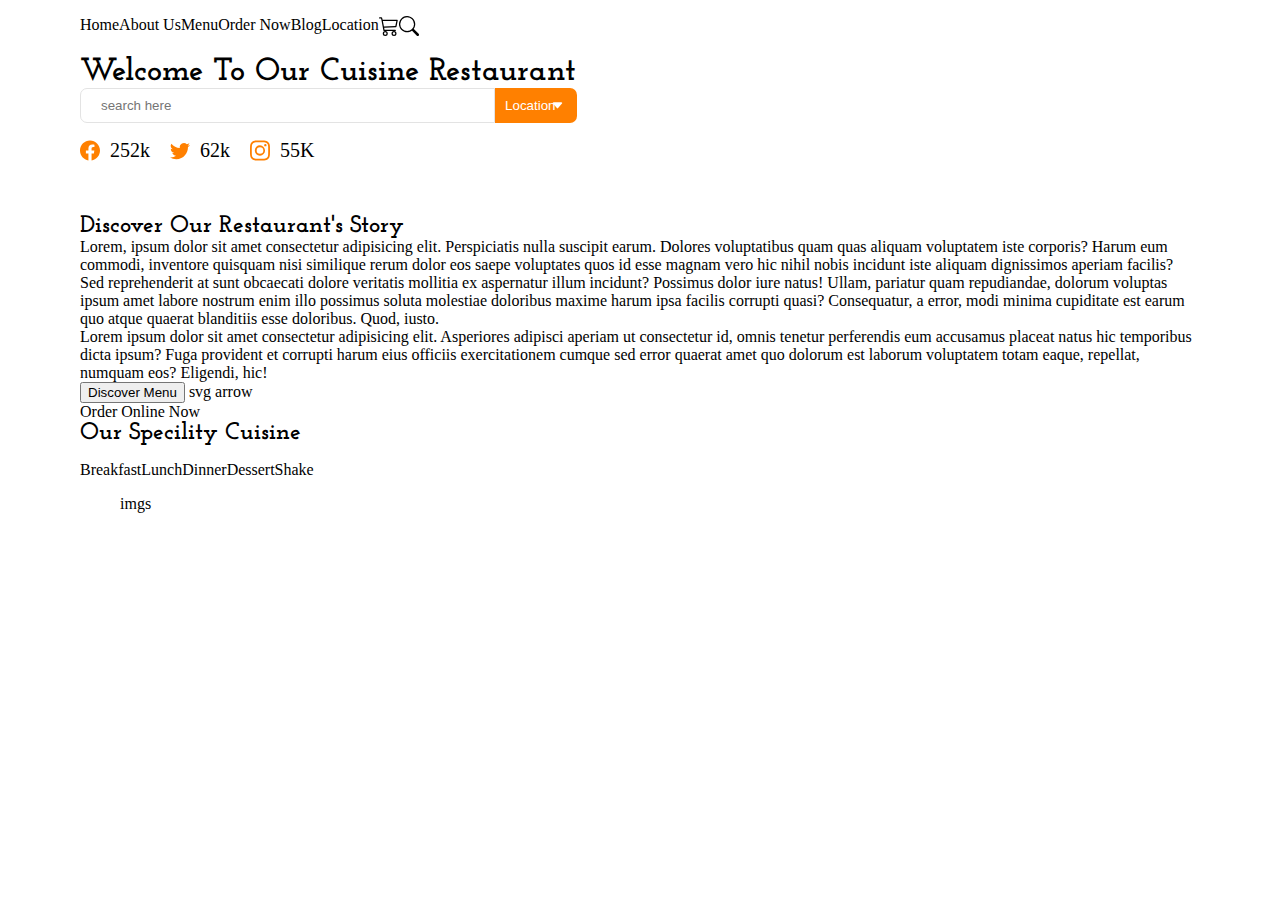
==== layout-cuisine-restaurant/index.html @ 819b1e00 "cuisine layout html setup" ====
<!DOCTYPE html>
<html lang="en">
  <head>
    <meta charset="UTF-8" />
    <meta http-equiv="X-UA-Compatible" content="IE=edge" />
    <meta name="viewport" content="width=device-width, initial-scale=1.0" />
    <link rel="preconnect" href="https://fonts.googleapis.com" />
    <link rel="preconnect" href="https://fonts.gstatic.com" crossorigin />
    <link
      href="https://fonts.googleapis.com/css2?family=Josefin+Slab:wght@700&display=swap"
      rel="stylesheet"
    />
    <link rel="stylesheet" href="style.css" />
    <title>Mithun Cuisinet</title>
  </head>
  <body>
    <header class="container">
      <nav class="ds-flex">
        <ul class="ds-flex padding-zero">
          <li><a href="#">Home</a></li>
          <li><a href="#">About Us</a></li>
          <li><a href="#">Menu</a></li>
          <li><a href="#">Order Now</a></li>
          <li><a href="#">Blog</a></li>
          <li><a href="#">Location</a></li>
        </ul>

        <ul class="ds-flex padding-zero">
          <li>
            <svg class="nav-icon" viewBox="0 0 16 16">
              <use xlink:href="#shopping-cart-3" href="#shopping-cart-3"></use>
            </svg>
          </li>
          <li>
            <svg class="nav-icon" viewBox="0 0 16 16">
              <use
                xlink:href="#magnifying-glass"
                href="#magnifying-glass"
              ></use>
            </svg>
          </li>
        </ul>
      </nav>
    </header>

    <section class="container">
      <div>
        <h1>Welcome To Our Cuisine Restaurant</h1>

        <form class="ds-flex">
          <input
            type="search"
            name=""
            id="search-bar"
            placeholder="search here"
          />

          <div class="pos-relative ds-flex align-center">
            <label for="location">
              <select name="location" id="location" class="btn-select">
                <option value="">Location</option>
                <option value="">Location 1</option>
                <option value="">Location 2</option>
                <option value="">Location 3</option>
                <option value="">Location 4</option>
              </select>
            </label>
            <span id="caret-down-container" class="pos-absolute">
              <svg fill="white" class="select-icon" viewBox="0 0 16 16">
                <use
                  xlink:href="#caret-down-fill"
                  href="#caret-down-fill"
                ></use>
              </svg>
            </span>
          </div>
        </form>

        <aside>
          <ul class="ds-flex gap-m-1 padding-zero">
            <li class="ds-flex gap-sm">
              <svg class="nav-icon colored-icon" viewBox="0 0 16 16">
                <use xlink:href="#i_facebook" href="#i_facebook"></use>
              </svg>
              <span class="font-sz-1">252k</span>
            </li>
            <li class="ds-flex gap-sm">
              <svg class="nav-icon colored-icon" viewBox="0 0 16 16">
                <use xlink:href="#i_twitter" href="#i_twitter"></use>
              </svg>
              <span class="font-sz-1">62k</span>
            </li>
            <li class="ds-flex gap-sm">
              <svg class="nav-icon colored-icon" viewBox="0 0 16 16">
                <use xlink:href="#instagram" href="#instagram"></use>
              </svg>
              <span class="font-sz-1">55K</span>
            </li>
          </ul>
        </aside>
      </div>

      <aside>
        <img src="" alt="" />
      </aside>
    </section>

    <main class="container">
      <aside>
        <img src="" alt="" />
      </aside>

      <div>
        <h2>Discover Our Restaurant's Story</h2>

        <p>
          Lorem, ipsum dolor sit amet consectetur adipisicing elit. Perspiciatis
          nulla suscipit earum. Dolores voluptatibus quam quas aliquam
          voluptatem iste corporis? Harum eum commodi, inventore quisquam nisi
          similique rerum dolor eos saepe voluptates quos id esse magnam vero
          hic nihil nobis incidunt iste aliquam dignissimos aperiam facilis? Sed
          reprehenderit at sunt obcaecati dolore veritatis mollitia ex
          aspernatur illum incidunt? Possimus dolor iure natus! Ullam, pariatur
          quam repudiandae, dolorum voluptas ipsum amet labore nostrum enim illo
          possimus soluta molestiae doloribus maxime harum ipsa facilis corrupti
          quasi? Consequatur, a error, modi minima cupiditate est earum quo
          atque quaerat blanditiis esse doloribus. Quod, iusto.
        </p>

        <p>
          Lorem ipsum dolor sit amet consectetur adipisicing elit. Asperiores
          adipisci aperiam ut consectetur id, omnis tenetur perferendis eum
          accusamus placeat natus hic temporibus dicta ipsum? Fuga provident et
          corrupti harum eius officiis exercitationem cumque sed error quaerat
          amet quo dolorum est laborum voluptatem totam eaque, repellat, numquam
          eos? Eligendi, hic!
        </p>

        <button>Discover Menu</button>
        <span>svg arrow</span>
      </div>
    </main>

    <section class="container">
      <p>Order Online Now</p>
      <h2>Our Specility Cuisine</h2>

      <ul class="ds-flex padding-zero">
        <li>Breakfast</li>
        <li>Lunch</li>
        <li>Dinner</li>
        <li>Dessert</li>
        <li>Shake</li>
      </ul>

      <ul>
        <li>imgs</li>
        <li></li>
        <li></li>
        <li></li>
      </ul>
    </section>

    <div class="hide">
      <svg>
        <defs>
          <g id="shopping-cart-3" xmlns="http://www.w3.org/2000/svg">
            <path
              d="M0 1.5A.5.5 0 0 1 .5 1H2a.5.5 0 0 1 .485.379L2.89 3H14.5a.5.5 0 0 1 .49.598l-1 5a.5.5 0 0 1-.465.401l-9.397.472L4.415 11H13a.5.5 0 0 1 0 1H4a.5.5 0 0 1-.491-.408L2.01 3.607 1.61 2H.5a.5.5 0 0 1-.5-.5zM3.102 4l.84 4.479 9.144-.459L13.89 4H3.102zM5 12a2 2 0 1 0 0 4 2 2 0 0 0 0-4zm7 0a2 2 0 1 0 0 4 2 2 0 0 0 0-4zm-7 1a1 1 0 1 1 0 2 1 1 0 0 1 0-2zm7 0a1 1 0 1 1 0 2 1 1 0 0 1 0-2z"
            />
          </g>

          <g id="instagram" xmlns="http://www.w3.org/2000/svg">
            <title>Instagram</title>
            <path
              d="M8 0C5.829 0 5.556.01 4.703.048 3.85.088 3.269.222 2.76.42a3.917 3.917 0 0 0-1.417.923A3.927 3.927 0 0 0 .42 2.76C.222 3.268.087 3.85.048 4.7.01 5.555 0 5.827 0 8.001c0 2.172.01 2.444.048 3.297.04.852.174 1.433.372 1.942.205.526.478.972.923 1.417.444.445.89.719 1.416.923.51.198 1.09.333 1.942.372C5.555 15.99 5.827 16 8 16s2.444-.01 3.298-.048c.851-.04 1.434-.174 1.943-.372a3.916 3.916 0 0 0 1.416-.923c.445-.445.718-.891.923-1.417.197-.509.332-1.09.372-1.942C15.99 10.445 16 10.173 16 8s-.01-2.445-.048-3.299c-.04-.851-.175-1.433-.372-1.941a3.926 3.926 0 0 0-.923-1.417A3.911 3.911 0 0 0 13.24.42c-.51-.198-1.092-.333-1.943-.372C10.443.01 10.172 0 7.998 0h.003zm-.717 1.442h.718c2.136 0 2.389.007 3.232.046.78.035 1.204.166 1.486.275.373.145.64.319.92.599.28.28.453.546.598.92.11.281.24.705.275 1.485.039.843.047 1.096.047 3.231s-.008 2.389-.047 3.232c-.035.78-.166 1.203-.275 1.485a2.47 2.47 0 0 1-.599.919c-.28.28-.546.453-.92.598-.28.11-.704.24-1.485.276-.843.038-1.096.047-3.232.047s-2.39-.009-3.233-.047c-.78-.036-1.203-.166-1.485-.276a2.478 2.478 0 0 1-.92-.598 2.48 2.48 0 0 1-.6-.92c-.109-.281-.24-.705-.275-1.485-.038-.843-.046-1.096-.046-3.233 0-2.136.008-2.388.046-3.231.036-.78.166-1.204.276-1.486.145-.373.319-.64.599-.92.28-.28.546-.453.92-.598.282-.11.705-.24 1.485-.276.738-.034 1.024-.044 2.515-.045v.002zm4.988 1.328a.96.96 0 1 0 0 1.92.96.96 0 0 0 0-1.92zm-4.27 1.122a4.109 4.109 0 1 0 0 8.217 4.109 4.109 0 0 0 0-8.217zm0 1.441a2.667 2.667 0 1 1 0 5.334 2.667 2.667 0 0 1 0-5.334z"
            />
          </g>
          <g id="fb_meta">
            <tittle>Facebook's Meta</tittle>
            <path
              fill-rule="evenodd"
              d="M8.217 5.243C9.145 3.988 10.171 3 11.483 3 13.96 3 16 6.153 16.001 9.907c0 2.29-.986 3.725-2.757 3.725-1.543 0-2.395-.866-3.924-3.424l-.667-1.123-.118-.197a54.944 54.944 0 0 0-.53-.877l-1.178 2.08c-1.673 2.925-2.615 3.541-3.923 3.541C1.086 13.632 0 12.217 0 9.973 0 6.388 1.995 3 4.598 3c.319 0 .625.039.924.122.31.086.611.22.913.407.577.359 1.154.915 1.782 1.714Zm1.516 2.224c-.252-.41-.494-.787-.727-1.133L9 6.326c.845-1.305 1.543-1.954 2.372-1.954 1.723 0 3.102 2.537 3.102 5.653 0 1.188-.39 1.877-1.195 1.877-.773 0-1.142-.51-2.61-2.87l-.937-1.565ZM4.846 4.756c.725.1 1.385.634 2.34 2.001A212.13 212.13 0 0 0 5.551 9.3c-1.357 2.126-1.826 2.603-2.581 2.603-.777 0-1.24-.682-1.24-1.9 0-2.602 1.298-5.264 2.846-5.264.091 0 .181.006.27.018Z"
            />
          </g>
          <g id="i_twitter">
            <title>Twitter</title>
            <path
              d="M5.026 15c6.038 0 9.341-5.003 9.341-9.334 0-.14 0-.282-.006-.422A6.685 6.685 0 0 0 16 3.542a6.658 6.658 0 0 1-1.889.518 3.301 3.301 0 0 0 1.447-1.817 6.533 6.533 0 0 1-2.087.793A3.286 3.286 0 0 0 7.875 6.03a9.325 9.325 0 0 1-6.767-3.429 3.289 3.289 0 0 0 1.018 4.382A3.323 3.323 0 0 1 .64 6.575v.045a3.288 3.288 0 0 0 2.632 3.218 3.203 3.203 0 0 1-.865.115 3.23 3.23 0 0 1-.614-.057 3.283 3.283 0 0 0 3.067 2.277A6.588 6.588 0 0 1 .78 13.58a6.32 6.32 0 0 1-.78-.045A9.344 9.344 0 0 0 5.026 15z"
            />
          </g>
          <g id="Telephone">
            <path
              d="M3.654 1.328a.678.678 0 0 0-1.015-.063L1.605 2.3c-.483.484-.661 1.169-.45 1.77a17.568 17.568 0 0 0 4.168 6.608 17.569 17.569 0 0 0 6.608 4.168c.601.211 1.286.033 1.77-.45l1.034-1.034a.678.678 0 0 0-.063-1.015l-2.307-1.794a.678.678 0 0 0-.58-.122l-2.19.547a1.745 1.745 0 0 1-1.657-.459L5.482 8.062a1.745 1.745 0 0 1-.46-1.657l.548-2.19a.678.678 0 0 0-.122-.58L3.654 1.328zM1.884.511a1.745 1.745 0 0 1 2.612.163L6.29 2.98c.329.423.445.974.315 1.494l-.547 2.19a.678.678 0 0 0 .178.643l2.457 2.457a.678.678 0 0 0 .644.178l2.189-.547a1.745 1.745 0 0 1 1.494.315l2.306 1.794c.829.645.905 1.87.163 2.611l-1.034 1.034c-.74.74-1.846 1.065-2.877.702a18.634 18.634 0 0 1-7.01-4.42 18.634 18.634 0 0 1-4.42-7.009c-.362-1.03-.037-2.137.703-2.877L1.885.511z"
            />
          </g>
          <g id="magnifying-glass">
            <path
              d="M11.742 10.344a6.5 6.5 0 1 0-1.397 1.398h-.001c.03.04.062.078.098.115l3.85 3.85a1 1 0 0 0 1.415-1.414l-3.85-3.85a1.007 1.007 0 0 0-.115-.1zM12 6.5a5.5 5.5 0 1 1-11 0 5.5 5.5 0 0 1 11 0z"
            />
          </g>
          <g id="i_facebook">
            <path
              d="M16 8.049c0-4.446-3.582-8.05-8-8.05C3.58 0-.002 3.603-.002 8.05c0 4.017 2.926 7.347 6.75 7.951v-5.625h-2.03V8.05H6.75V6.275c0-2.017 1.195-3.131 3.022-3.131.876 0 1.791.157 1.791.157v1.98h-1.009c-.993 0-1.303.621-1.303 1.258v1.51h2.218l-.354 2.326H9.25V16c3.824-.604 6.75-3.934 6.75-7.951z"
            />
          </g>
          <g id="caret-down-fill">
            <path
              d="M7.247 11.14 2.451 5.658C1.885 5.013 2.345 4 3.204 4h9.592a1 1 0 0 1 .753 1.659l-4.796 5.48a1 1 0 0 1-1.506 0z"
            />
          </g>
        </defs>
      </svg>
    </div>
  </body>
</html>
---- layout-cuisine-restaurant/style.css ----
:root {
  --clr-primary: hsl(30, 100%, 50%);
  --clr-primary-light: hsl(30, 100%, 66%);
  --input-border: rgb(227, 227, 227);
}
*,
*::before,
*::after {
  box-sizing: border-box;
}

body,
h1,
h2,
h3,
h4,
p,
figure,
blockquote,
dl,
dd {
  margin: 0;
}

ul[role="list"],
ol[role="list"],
ul {
  list-style: none;
}

html:focus-within {
  scroll-behavior: smooth;
}

h1,
h2,
h3,
h4,
h5,
h6 {
  font-family: "Josefin Slab", serif;
}

a {
  cursor: pointer;
  color: inherit;
  text-decoration: none;
}

img {
  width: 100%;
}

#location {
  appearance: none;
}

#caret-down-container {
  right: 0.8125rem;
  top: 0.625rem;
}

#search-bar {
  max-width: 76ch;
  width: 56ch;
  padding-left: 1.25rem;
  border: 1px solid var(--input-border);
  border-top-left-radius: 7px;
  border-bottom-left-radius: 7px;
}

.over-flow-auto {
  overflow: auto;
}

.pos-relative {
  position: relative;
}

.pos-absolute {
  position: absolute;
}
.ds-flex {
  display: flex;
}

.flex-column {
  flex-direction: column;
}

.flex-1 {
  flex: 1;
}

.flex-half {
  flex: 0.5;
}

.gap-sm {
  gap: 0.625rem;
}

.gap-1em {
  gap: 1em;
}

.gap-m-1 {
  gap: 1.25em;
}

.justify-center {
  justify-content: center;
}

.align-center {
  align-items: center;
}

.align-center-all {
  justify-content: center;
  align-items: center;
}

.flex-mobile-column {
  display: flex;
  flex-direction: column;
}

.text-center {
  text-align: center;
}

.nowrap {
  white-space: nowrap;
}

.uppercase {
  text-transform: uppercase;
}

.cursor-pointer {
  cursor: pointer;
}
.ds-inline {
  display: inline;
}

.hide {
  display: none;
}

.btn {
  display: inline-block;
  cursor: pointer;
  text-decoration: none;
  font-size: 1.25rem;
  transition: all 0.2s ease-in-out;
}

.btn-border-none {
  border: 0px;
}

.btn-round {
  border-radius: 0.25rem;
}

.btn-secondary {
  background-color: var(--clr-secondary);
  color: white;
}

.box-mp-zero {
  margin: 0;
  padding: 0;
}

.container {
  width: 100%;
  max-width: 100%;
  /* padding-right: 1.875rem;
  padding-left: 1.875rem; */
  margin-right: auto;
  margin-left: auto;
  padding: 0 5em;
}

.padding-zero {
  padding: 0;
}

.nav-icon {
  width: 1.25em;
}

.select-icon {
  width: 0.8125em;
}

.colored-icon {
  fill: var(--clr-primary);
}

.bg-primary {
  background-color: var(--clr-primary);
}

.font-sz-1 {
  font-size: 1.25rem;
}

.btn-select {
  background-color: var(--clr-primary);
  color: white;
  border-top-right-radius: 7px;
  border-bottom-right-radius: 7px;
  padding: 0.625rem;
  border: 0px;
}
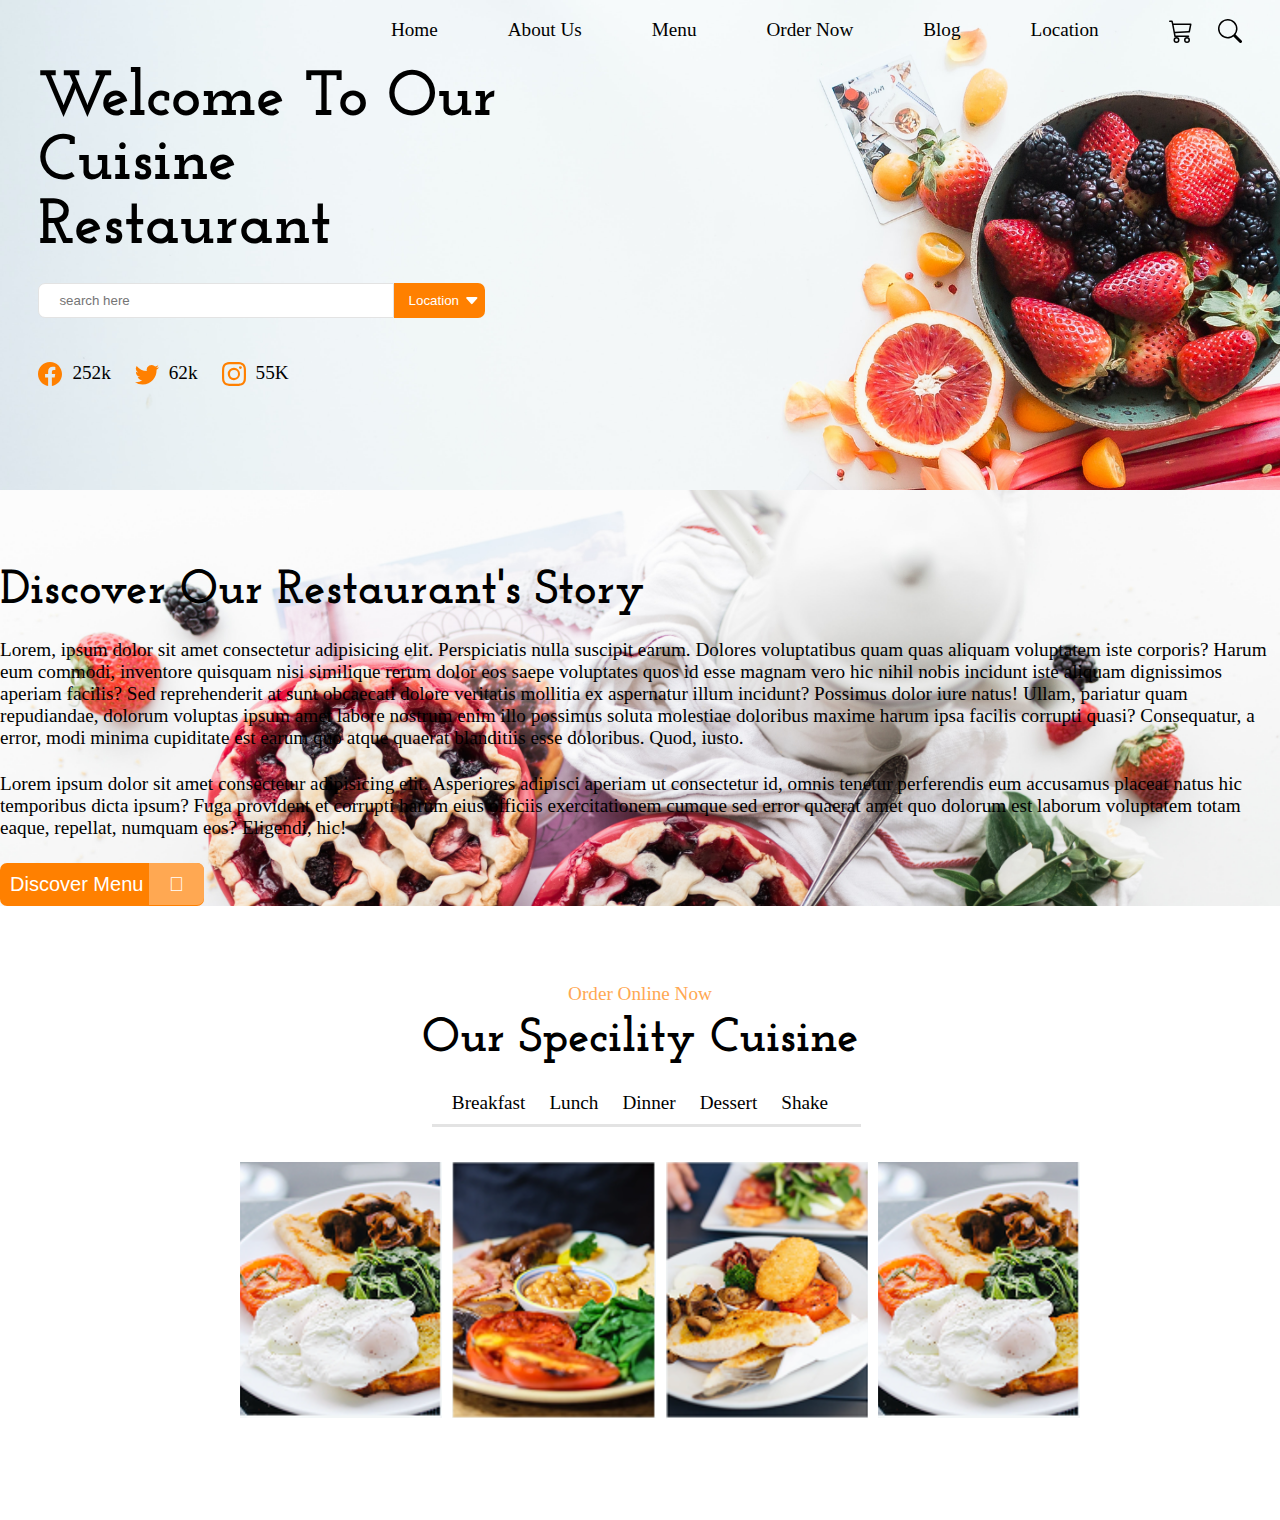
==== commit 4eb447f6: "section 3 updated" ====
--- a/layout-cuisine-restaurant/index.html
+++ b/layout-cuisine-restaurant/index.html
@@ -10,154 +10,186 @@
       href="https://fonts.googleapis.com/css2?family=Josefin+Slab:wght@700&display=swap"
       rel="stylesheet"
     />
+    <link
+      rel="stylesheet"
+      href="https://cdn.jsdelivr.net/npm/bootstrap-icons@1.8.1/font/bootstrap-icons.css"
+    />
     <link rel="stylesheet" href="style.css" />
     <title>Mithun Cuisinet</title>
   </head>
   <body>
-    <header class="container">
-      <nav class="ds-flex">
-        <ul class="ds-flex padding-zero">
-          <li><a href="#">Home</a></li>
-          <li><a href="#">About Us</a></li>
-          <li><a href="#">Menu</a></li>
-          <li><a href="#">Order Now</a></li>
-          <li><a href="#">Blog</a></li>
-          <li><a href="#">Location</a></li>
-        </ul>
-
-        <ul class="ds-flex padding-zero">
-          <li>
-            <svg class="nav-icon" viewBox="0 0 16 16">
-              <use xlink:href="#shopping-cart-3" href="#shopping-cart-3"></use>
-            </svg>
-          </li>
-          <li>
-            <svg class="nav-icon" viewBox="0 0 16 16">
-              <use
-                xlink:href="#magnifying-glass"
-                href="#magnifying-glass"
-              ></use>
-            </svg>
-          </li>
-        </ul>
-      </nav>
-    </header>
-
-    <section class="container">
-      <div>
-        <h1>Welcome To Our Cuisine Restaurant</h1>
-
-        <form class="ds-flex">
-          <input
-            type="search"
-            name=""
-            id="search-bar"
-            placeholder="search here"
-          />
-
-          <div class="pos-relative ds-flex align-center">
-            <label for="location">
-              <select name="location" id="location" class="btn-select">
-                <option value="">Location</option>
-                <option value="">Location 1</option>
-                <option value="">Location 2</option>
-                <option value="">Location 3</option>
-                <option value="">Location 4</option>
-              </select>
-            </label>
-            <span id="caret-down-container" class="pos-absolute">
-              <svg fill="white" class="select-icon" viewBox="0 0 16 16">
+    <header class="bg-image-cover banner-height">
+      <section class="revert-bg-image-cover">
+        <nav class="ds-flex nav-flex-pos pd-contain-2">
+          <ul class="ds-flex padding-zero nav-flex-group-1">
+            <li><a href="#">Home</a></li>
+            <li><a href="./about.html">About Us</a></li>
+            <li><a href="#">Menu</a></li>
+            <li><a href="#">Order Now</a></li>
+            <li><a href="#">Blog</a></li>
+            <li><a href="#">Location</a></li>
+          </ul>
+
+          <ul class="ds-flex padding-zero nav-flex-group-2">
+            <li>
+              <svg class="nav-icon" viewBox="0 0 16 16">
                 <use
-                  xlink:href="#caret-down-fill"
-                  href="#caret-down-fill"
+                  xlink:href="#shopping-cart-3"
+                  href="#shopping-cart-3"
                 ></use>
               </svg>
-            </span>
-          </div>
-        </form>
-
-        <aside>
-          <ul class="ds-flex gap-m-1 padding-zero">
-            <li class="ds-flex gap-sm">
-              <svg class="nav-icon colored-icon" viewBox="0 0 16 16">
-                <use xlink:href="#i_facebook" href="#i_facebook"></use>
+            </li>
+            <li>
+              <svg class="nav-icon" viewBox="0 0 16 16">
+                <use
+                  xlink:href="#magnifying-glass"
+                  href="#magnifying-glass"
+                ></use>
               </svg>
-              <span class="font-sz-1">252k</span>
-            </li>
-            <li class="ds-flex gap-sm">
-              <svg class="nav-icon colored-icon" viewBox="0 0 16 16">
-                <use xlink:href="#i_twitter" href="#i_twitter"></use>
-              </svg>
-              <span class="font-sz-1">62k</span>
-            </li>
-            <li class="ds-flex gap-sm">
-              <svg class="nav-icon colored-icon" viewBox="0 0 16 16">
-                <use xlink:href="#instagram" href="#instagram"></use>
-              </svg>
-              <span class="font-sz-1">55K</span>
             </li>
           </ul>
-        </aside>
-      </div>
-
-      <aside>
-        <img src="" alt="" />
-      </aside>
-    </section>
-
-    <main class="container">
-      <aside>
-        <img src="" alt="" />
-      </aside>
-
-      <div>
-        <h2>Discover Our Restaurant's Story</h2>
-
-        <p>
-          Lorem, ipsum dolor sit amet consectetur adipisicing elit. Perspiciatis
-          nulla suscipit earum. Dolores voluptatibus quam quas aliquam
-          voluptatem iste corporis? Harum eum commodi, inventore quisquam nisi
-          similique rerum dolor eos saepe voluptates quos id esse magnam vero
-          hic nihil nobis incidunt iste aliquam dignissimos aperiam facilis? Sed
-          reprehenderit at sunt obcaecati dolore veritatis mollitia ex
-          aspernatur illum incidunt? Possimus dolor iure natus! Ullam, pariatur
-          quam repudiandae, dolorum voluptas ipsum amet labore nostrum enim illo
-          possimus soluta molestiae doloribus maxime harum ipsa facilis corrupti
-          quasi? Consequatur, a error, modi minima cupiditate est earum quo
-          atque quaerat blanditiis esse doloribus. Quod, iusto.
-        </p>
-
-        <p>
-          Lorem ipsum dolor sit amet consectetur adipisicing elit. Asperiores
-          adipisci aperiam ut consectetur id, omnis tenetur perferendis eum
-          accusamus placeat natus hic temporibus dicta ipsum? Fuga provident et
-          corrupti harum eius officiis exercitationem cumque sed error quaerat
-          amet quo dolorum est laborum voluptatem totam eaque, repellat, numquam
-          eos? Eligendi, hic!
-        </p>
-
-        <button>Discover Menu</button>
-        <span>svg arrow</span>
-      </div>
+        </nav>
+
+        <section class="container">
+          <div class="ds-flex-column gap-m-1">
+            <h1 class="font-size-4 banner-title">
+              Welcome To Our Cuisine Restaurant
+            </h1>
+
+            <form class="ds-flex">
+              <input
+                type="search"
+                name=""
+                id="search-bar"
+                placeholder="search here"
+              />
+
+              <div class="pos-relative ds-flex align-center">
+                <label for="location">
+                  <select name="location" id="location" class="btn-select">
+                    <option value="">Location</option>
+                    <option value="">Location 1</option>
+                    <option value="">Location 2</option>
+                    <option value="">Location 3</option>
+                    <option value="">Location 4</option>
+                  </select>
+                </label>
+                <span id="caret-down-container" class="pos-absolute">
+                  <svg fill="white" class="select-icon" viewBox="0 0 16 16">
+                    <use
+                      xlink:href="#caret-down-fill"
+                      href="#caret-down-fill"
+                    ></use>
+                  </svg>
+                </span>
+              </div>
+            </form>
+
+            <aside>
+              <ul class="ds-flex gap-m-1 padding-zero">
+                <li class="ds-flex gap-sm">
+                  <a href="#">
+                    <svg class="nav-icon colored-icon" viewBox="0 0 16 16">
+                      <use xlink:href="#i_facebook" href="#i_facebook"></use>
+                    </svg>
+                  </a>
+
+                  <span class="font-sz-1">252k</span>
+                </li>
+                <li class="ds-flex gap-sm">
+                  <a href="#">
+                    <svg class="nav-icon colored-icon" viewBox="0 0 16 16">
+                      <use xlink:href="#i_twitter" href="#i_twitter"></use>
+                    </svg>
+                  </a>
+
+                  <span class="font-sz-1">62k</span>
+                </li>
+                <li class="ds-flex gap-sm">
+                  <a href="#">
+                    <svg class="nav-icon colored-icon" viewBox="0 0 16 16">
+                      <use xlink:href="#instagram" href="#instagram"></use>
+                    </svg>
+                  </a>
+
+                  <span class="font-sz-1">55K</span>
+                </li>
+              </ul>
+            </aside>
+          </div>
+        </section>
+      </section>
+    </header>
+
+    <main class="bg-pie">
+      <section class="wrapper-top">
+        <div class="ds-flex-column gap-m-1">
+          <h2 class="font-size-3">Discover Our Restaurant's Story</h2>
+
+          <p>
+            Lorem, ipsum dolor sit amet consectetur adipisicing elit.
+            Perspiciatis nulla suscipit earum. Dolores voluptatibus quam quas
+            aliquam voluptatem iste corporis? Harum eum commodi, inventore
+            quisquam nisi similique rerum dolor eos saepe voluptates quos id
+            esse magnam vero hic nihil nobis incidunt iste aliquam dignissimos
+            aperiam facilis? Sed reprehenderit at sunt obcaecati dolore
+            veritatis mollitia ex aspernatur illum incidunt? Possimus dolor iure
+            natus! Ullam, pariatur quam repudiandae, dolorum voluptas ipsum amet
+            labore nostrum enim illo possimus soluta molestiae doloribus maxime
+            harum ipsa facilis corrupti quasi? Consequatur, a error, modi minima
+            cupiditate est earum quo atque quaerat blanditiis esse doloribus.
+            Quod, iusto.
+          </p>
+
+          <p>
+            Lorem ipsum dolor sit amet consectetur adipisicing elit. Asperiores
+            adipisci aperiam ut consectetur id, omnis tenetur perferendis eum
+            accusamus placeat natus hic temporibus dicta ipsum? Fuga provident
+            et corrupti harum eius officiis exercitationem cumque sed error
+            quaerat amet quo dolorum est laborum voluptatem totam eaque,
+            repellat, numquam eos? Eligendi, hic!
+          </p>
+
+          <div>
+            <button class="btn btn-border-none btn-secondary">
+              Discover Menu
+            </button>
+          </div>
+        </div>
+      </section>
     </main>
 
-    <section class="container">
-      <p>Order Online Now</p>
-      <h2>Our Specility Cuisine</h2>
-
-      <ul class="ds-flex padding-zero">
-        <li>Breakfast</li>
-        <li>Lunch</li>
-        <li>Dinner</li>
-        <li>Dessert</li>
-        <li>Shake</li>
+    <section class="container wrapper-top ds-flex-column align-center gap-sm">
+      <p class="clr-primary-light">Order Online Now</p>
+      <h2 class="font-size-3">Our Specility Cuisine</h2>
+
+      <ul class="ds-flex padding-zero gap-m-1">
+        <li class="pos-relative parent-hr-after">
+          Breakfast<span class="hr-after"></span>
+        </li>
+
+        <li class="pos-relative parent-hr-after">
+          Lunch <span class="hr-after"></span>
+        </li>
+
+        <li class="pos-relative parent-hr-after">
+          Dinner <span class="hr-after"></span>
+        </li>
+
+        <li class="pos-relative parent-hr-after">
+          Dessert <span class="hr-after"></span>
+        </li>
+
+        <li class="pos-relative parent-hr-after">
+          Shake <span class="hr-after"></span>
+        </li>
       </ul>
 
-      <ul>
-        <li>imgs</li>
-        <li></li>
-        <li></li>
-        <li></li>
+      <ul class="ds-flex gap-sm">
+        <li><img src="./img/img_1.PNG" alt="" /></li>
+        <li><img src="./img/img_2.PNG" alt="" /></li>
+        <li><img src="./img/img_3.PNG" alt="" /></li>
+        <li><img src="./img/img_1.PNG" alt="" /></li>
       </ul>
     </section>
 
@@ -214,3 +246,9 @@
     </div>
   </body>
 </html>
+
+<!-- Photos by <a href="https://unsplash.com/@brookelark?utm_source=unsplash&utm_medium=referral&utm_content=creditCopyText">Brooke Lark</a> on <a href="https://unsplash.com/s/photos/fruits-restaurant?utm_source=unsplash&utm_medium=referral&utm_content=creditCopyText">Unsplash</a>
+   -->
+
+<!-- 2/08/22 is 5/3/22 for me -->
+<!-- Due 5/12 -->
--- a/layout-cuisine-restaurant/style.css
+++ b/layout-cuisine-restaurant/style.css
@@ -2,6 +2,7 @@
   --clr-primary: hsl(30, 100%, 50%);
   --clr-primary-light: hsl(30, 100%, 66%);
   --input-border: rgb(227, 227, 227);
+  --clr-header-bg: #eaeef0;
 }
 *,
 *::before,
@@ -51,18 +52,22 @@
   width: 100%;
 }
 
+body {
+  font-size: 1.2rem;
+}
+
 #location {
   appearance: none;
 }
 
 #caret-down-container {
-  right: 0.8125rem;
-  top: 0.625rem;
+  right: 0.343rem;
+  top: 0.525rem;
 }
 
 #search-bar {
   max-width: 76ch;
-  width: 56ch;
+  width: 48ch;
   padding-left: 1.25rem;
   border: 1px solid var(--input-border);
   border-top-left-radius: 7px;
@@ -88,6 +93,19 @@
   flex-direction: column;
 }
 
+.nav-flex-pos {
+  justify-content: flex-end;
+}
+
+.nav-flex-group-1 {
+  flex: 0.75;
+  justify-content: space-evenly;
+}
+
+.nav-flex-group-2 {
+  gap: 1.5625rem;
+}
+
 .flex-1 {
   flex: 1;
 }
@@ -119,6 +137,11 @@
 .align-center-all {
   justify-content: center;
   align-items: center;
+}
+
+.ds-flex-column {
+  display: flex;
+  flex-direction: column;
 }
 
 .flex-mobile-column {
@@ -166,8 +189,40 @@
 }
 
 .btn-secondary {
-  background-color: var(--clr-secondary);
+  background-color: var(--clr-primary);
   color: white;
+  border-radius: 7px;
+  padding-top: 0.625rem;
+  padding-bottom: 0.625rem;
+  padding-left: 0.625rem;
+  padding-right: 0;
+}
+
+.btn-secondary::after {
+  content: "\F138";
+
+  background-color: var(--clr-primary-light);
+  color: white;
+  border-radius: 7px;
+  border-top-left-radius: 0px;
+  border-bottom-left-radius: 0px;
+  padding-top: 0.625rem;
+  padding-bottom: 0.625rem;
+  padding-left: 1.25rem;
+  padding-right: 1.25rem;
+}
+
+.btn-select {
+  background-color: var(--clr-primary);
+  color: white;
+  border-top-right-radius: 7px;
+  border-bottom-right-radius: 7px;
+  padding: 0.625rem 0.9rem;
+  border: 0px;
+}
+
+.clr-primary-light {
+  color: var(--clr-primary-light);
 }
 
 .box-mp-zero {
@@ -182,7 +237,19 @@
   padding-left: 1.875rem; */
   margin-right: auto;
   margin-left: auto;
-  padding: 0 5em;
+  padding: 0 2em;
+  margin-bottom: 4em;
+}
+
+.pd-contain-2 {
+  padding: 0 2em;
+}
+
+.container-bottom {
+  margin-bottom: 4em;
+}
+.wrapper-top {
+  padding-top: 4em;
 }
 
 .padding-zero {
@@ -205,15 +272,76 @@
   background-color: var(--clr-primary);
 }
 
-.font-sz-1 {
+/* .bg-image-cover::after {
+  content: "";
+  background-image: url(./img/brooke-lark-08bOYnH_r_E-unsplash.jpg);
+  background-size: cover;
+  transform: scaleX(-1);
+} */
+.bg-image-cover {
+  content: "";
+  background-image: url(./img/brooke-lark-08bOYnH_r_E-unsplash-fruits.jpg);
+  background-size: cover;
+  background-repeat: no-repeat;
+  transform: scaleX(-1);
+}
+
+.bg-pie {
+  background-image: url(./img/brooke-lark-of0pMsWApZE-unsplash-pie.jpg);
+  background-repeat: no-repeat;
+  background-size: cover;
+}
+
+.revert-bg-image-cover {
+  transform: scaleX(-1);
+}
+
+.font-sz-1-sm {
   font-size: 1.25rem;
 }
 
-.btn-select {
-  background-color: var(--clr-primary);
-  color: white;
-  border-top-right-radius: 7px;
-  border-bottom-right-radius: 7px;
-  padding: 0.625rem;
-  border: 0px;
-}
+.font-size-2 {
+  font-size: 2rem;
+}
+
+.font-size-3 {
+  font-size: 3rem;
+}
+
+.font-size-4 {
+  font-size: 4rem;
+}
+
+.banner-height {
+  height: 30.625rem;
+}
+.banner-title {
+  width: 12ch;
+}
+
+@media (min-width: 769px) {
+  .flex-mobile-column {
+    flex-direction: row;
+  }
+}
+
+.parent-hr-after:hover {
+  color: var(--clr-primary-light);
+}
+
+.hr-after {
+  content: "";
+  display: table;
+  border-bottom: 3px solid var(--input-border);
+  padding-bottom: 2rem;
+  width: 100px;
+  position: absolute;
+  top: 0;
+  bottom: 0;
+  left: -20px;
+  right: 0;
+}
+
+.hr-after:hover {
+  border-bottom: 3px solid var(--clr-primary-light);
+}
